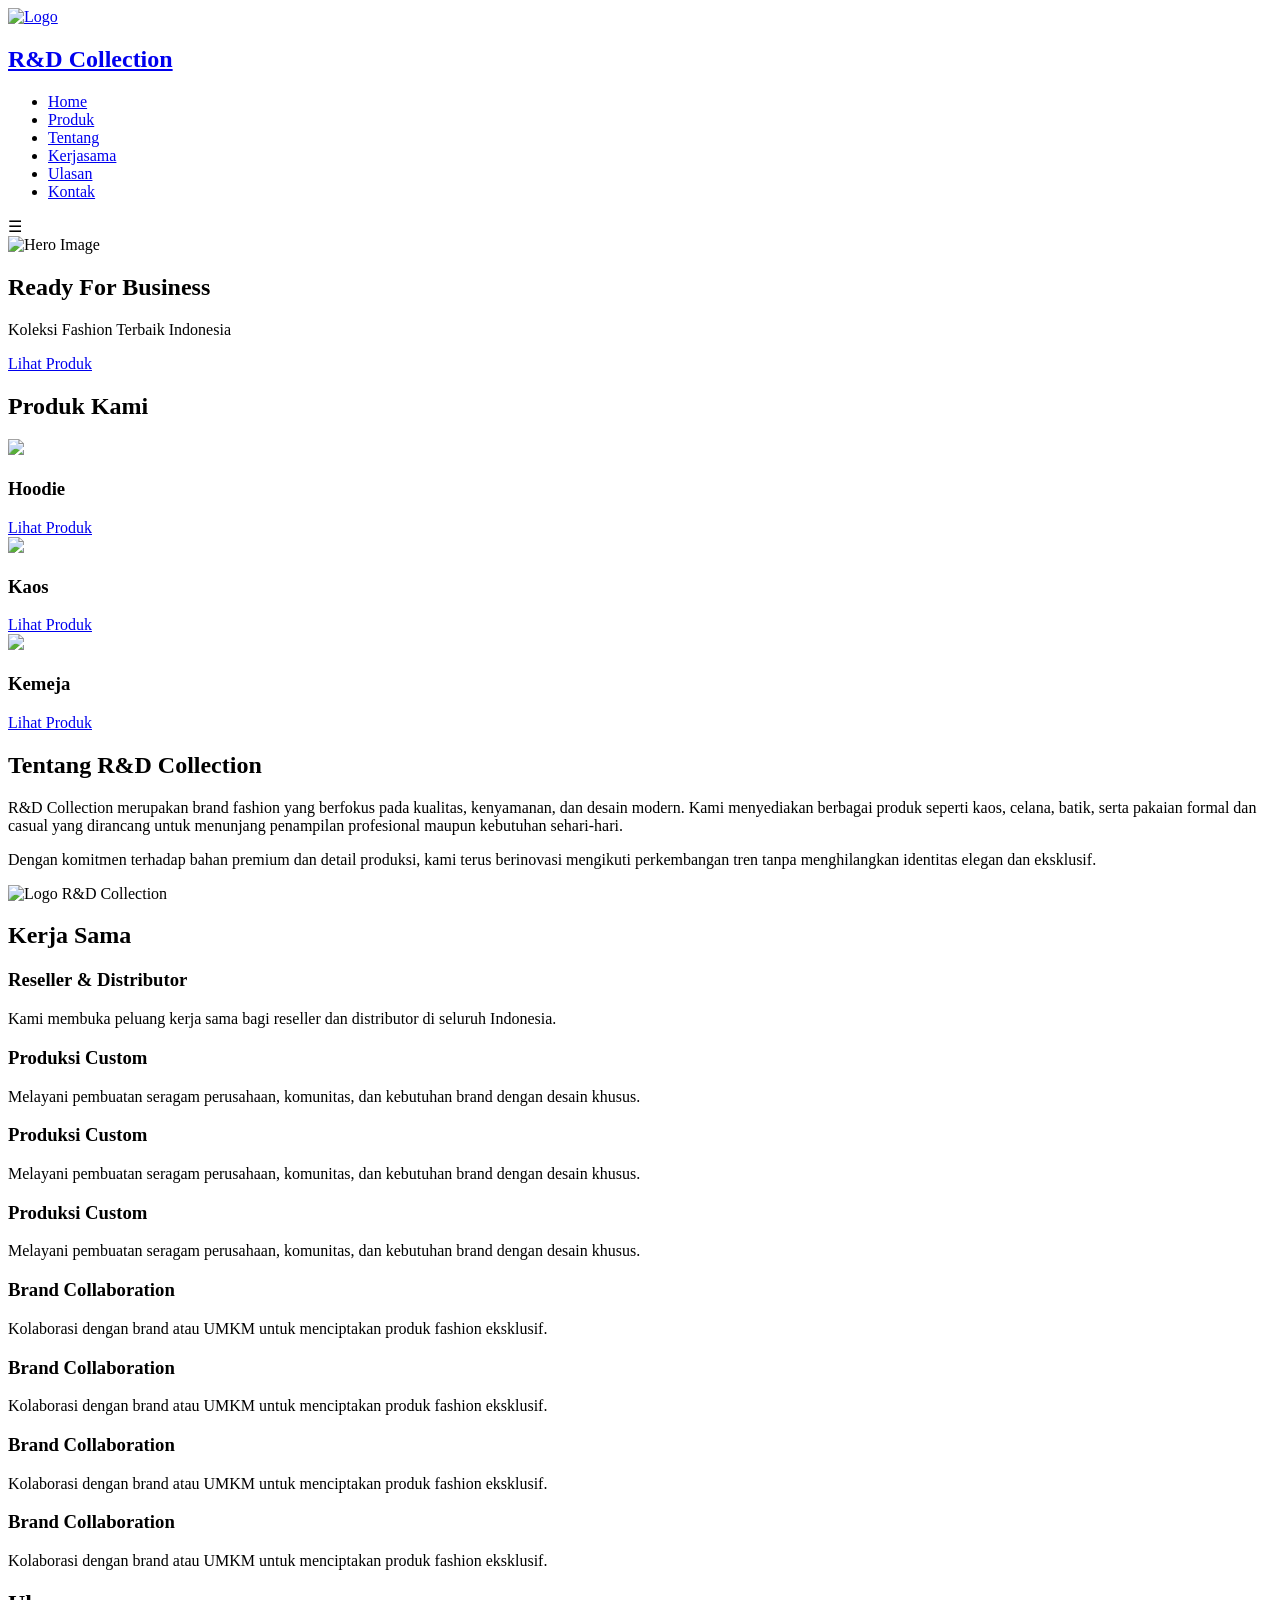
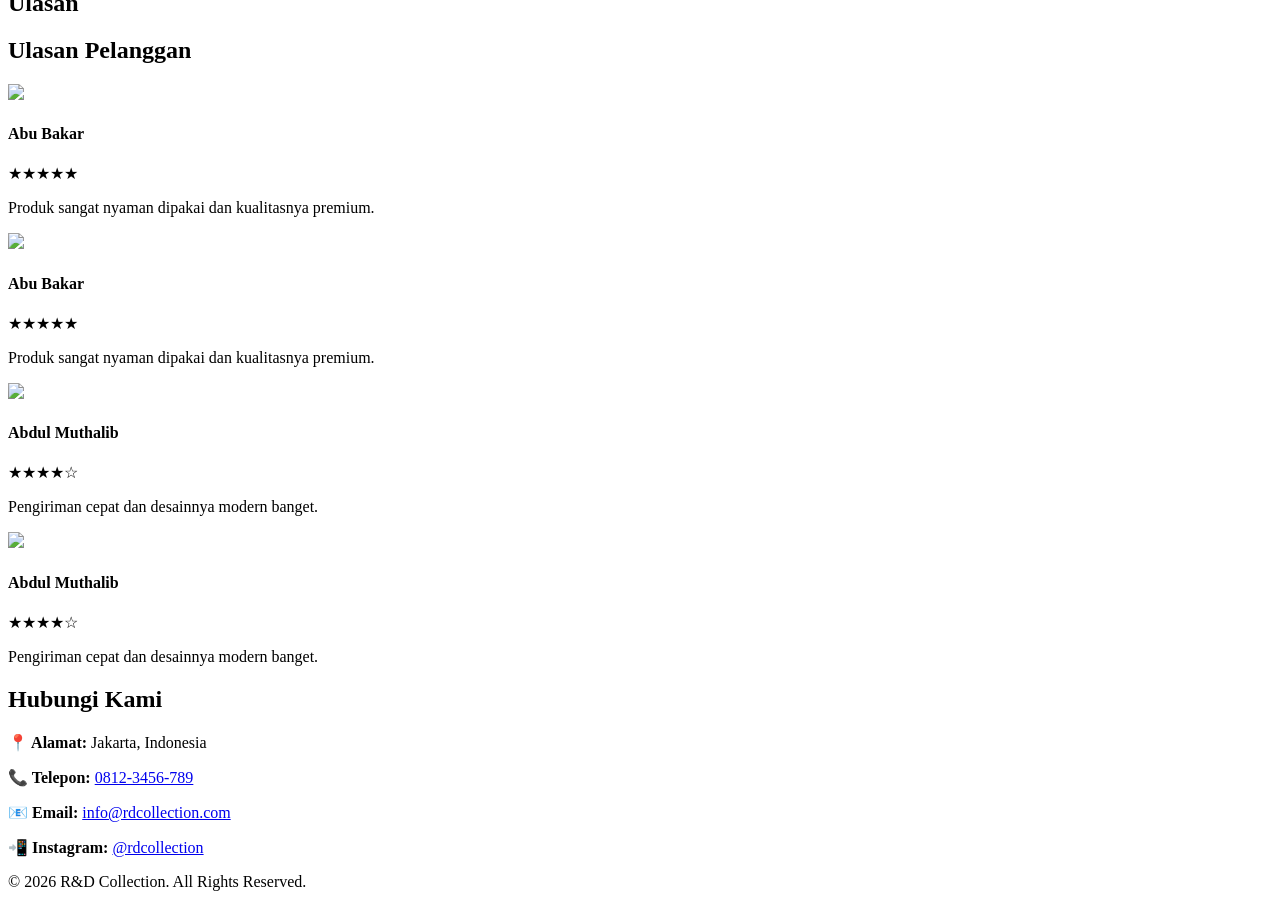
==== index.html @ 4b790ac4 "Add files via upload" ====
<!DOCTYPE html>
<html lang="id">
<head>
    <meta charset="UTF-8">
    <meta name="viewport" content="width=device-width, initial-scale=1.0">
    <title>R&D Collection</title>
    <link rel="stylesheet" href="style.css">
</head>
<body>

<!-- NAVBAR -->
<nav class="navbar">
  <div class="nav-container">

    <!-- LOGO -->
    <a href="index.html" class="logo">
    <img src="img/WhatsApp Image 2026-01-01 at 23.45.57.jpeg" alt="Logo">
    <h1>R&D Collection</h1>
    </a>
    <!-- MENU -->
    <ul class="nav-links">
      <li><a href="#">Home</a></li>
      <li><a href="#produk">Produk</a></li>
      <li><a href="#tentang">Tentang</a></li>
      <li><a href="#kerjasama">Kerjasama</a></li>
      <li><a href="#Ulasan">Ulasan</a></li>
      <li><a href="#kontak">Kontak</a></li>
    </ul>

    <!-- HAMBURGER -->
    <div class="menu-toggle" onclick="toggleMenu()">☰</div>

  </div>
</nav>

<!-- HERO -->
<section class="hero">
    <img src="img/WhatsApp Image 2026-01-01 at 23.45.57.jpeg" alt="Hero Image" class="hero-img">

    <div class="hero-content">
        </h1>
        <h1>Ready For Business</h1>
        <p>Koleksi Fashion Terbaik Indonesia</p>
        <a href="#produk" class="btn">Lihat Produk</a>
</section>

<!-- PRODUK -->
<section class="produk" id="produk">
    <h2>Produk Kami</h2>

    <div class="card-container">

        <div class="card">
            <img src="img/Catalog Work Earn More 1.jpeg">
            <h3>Hoodie</h3>
           <a href="COLLECTIONHOODIE.html" class="btn">Lihat Produk</a>
        </div>

        <div class="card">
            <img src="img/Produk Values Mens 1.jpeg">
            <h3>Kaos</h3>
            <a href="COLLECTIONKAOS.html" class="btn">Lihat Produk</a>
        </div>

        <div class="card">
            <img src="img/f5e37481-4b69-410c-bbd1-bf3473e1811f_1772076425168_resized512-jpeg.webp">
            <h3>Kemeja</h3>
            <a href="COLLECTIONKEMEJA.html" class="btn">Lihat Produk</a>
        </div>

    </div>
</section>
<!-- ===============================
     TENTANG R&D COLLECTION
================================= -->
<section id="tentang" class="tentang-section">
  <div class="tentang-container">

    <!-- TEXT -->
    <div class="tentang-text">
      <h2>Tentang R&D Collection</h2>

      <p>
        R&D Collection merupakan brand fashion yang berfokus pada kualitas,
        kenyamanan, dan desain modern. Kami menyediakan berbagai produk seperti
        kaos, celana, batik, serta pakaian formal dan casual yang dirancang
        untuk menunjang penampilan profesional maupun kebutuhan sehari-hari.
      </p>

      <p>
        Dengan komitmen terhadap bahan premium dan detail produksi,
        kami terus berinovasi mengikuti perkembangan tren tanpa
        menghilangkan identitas elegan dan eksklusif.
      </p>
    </div>

    <!-- LOGO KANAN -->
    <div class="tentang-logo">
      <img src="img/WhatsApp Image 2026-01-01 at 23.45.57.jpeg" alt="Logo R&D Collection">
    </div>

  </div>
</section>

<!-- ================= KERJA SAMA ================= -->
<section id="kerjasama" class="section bg-light">
  <div class="container">
    <h2 class="section-title">Kerja Sama</h2>

    <div class="grid-3">
      <div class="card">
        <h3>Reseller & Distributor</h3>
        <p>Kami membuka peluang kerja sama bagi reseller dan distributor di seluruh Indonesia.</p>
      </div>
      <div class="card">
        <h3>Produksi Custom</h3>
        <p>Melayani pembuatan seragam perusahaan, komunitas, dan kebutuhan brand dengan desain khusus.</p>
      </div>
      <div class="card">
        <h3>Produksi Custom</h3>
        <p>Melayani pembuatan seragam perusahaan, komunitas, dan kebutuhan brand dengan desain khusus.</p>
      </div>
      <div class="card">
        <h3>Produksi Custom</h3>
        <p>Melayani pembuatan seragam perusahaan, komunitas, dan kebutuhan brand dengan desain khusus.</p>
      </div>

      <div class="card">
        <h3>Brand Collaboration</h3>
        <p>Kolaborasi dengan brand atau UMKM untuk menciptakan produk fashion eksklusif.</p>
      </div>

      <div class="card">
        <h3>Brand Collaboration</h3>
        <p>Kolaborasi dengan brand atau UMKM untuk menciptakan produk fashion eksklusif.</p>
      </div>
      <div class="card">
        <h3>Brand Collaboration</h3>
        <p>Kolaborasi dengan brand atau UMKM untuk menciptakan produk fashion eksklusif.</p>
      </div>

      <div class="card">
        <h3>Brand Collaboration</h3>
        <p>Kolaborasi dengan brand atau UMKM untuk menciptakan produk fashion eksklusif.</p>
      </div>
    </div>
  </div>
</section>
<!-- ================= Ulasan ================= -->
<section id="Ulasan" class="section bg-light">
  <div class="container">
    <h2 class="section-title">Ulasan</h2>
    <section class="Ulasan">
     <h2>Ulasan Pelanggan</h2>

  <div class="Ulasan-container">

    <div class="card">
      <div class="card-header">
        <img src="img/WhatsApp Image 2026-01-26 at 17.17.10.jpeg" class="profile">
        <div>
          <h4>Abu Bakar</h4>
          <div class="rating">★★★★★</div>
        </div>
      </div>
      <p>Produk sangat nyaman dipakai dan kualitasnya premium.</p>
    </div>
    <div class="card">
        <div class="card-header">
            <img src="img/WhatsApp Image 2026-01-26 at 17.17.10.jpeg" class="profile">
            <div>
            <h4>Abu Bakar</h4>
            <div class="rating">★★★★★</div>
            </div>
        </div>
        <p>Produk sangat nyaman dipakai dan kualitasnya premium.</p>
        </div>

    <div class="card">
      <div class="card-header">
        <img src="img/WhatsApp Image 2026-01-26 at 17.17.10.jpeg" class="profile">
        <div>
          <h4>Abdul Muthalib</h4>
          <div class="rating">★★★★☆</div>
        </div>
      </div>
      <p>Pengiriman cepat dan desainnya modern banget.</p>
    </div>

     <div class="card">
      <div class="card-header">
        <img src="img/WhatsApp Image 2026-01-26 at 17.17.10.jpeg" class="profile">
        <div>
          <h4>Abdul Muthalib</h4>
          <div class="rating">★★★★☆</div>
        </div>
      </div>
      <p>Pengiriman cepat dan desainnya modern banget.</p>
    </div>

  </div>
</section>


<!-- ================= KONTAK ================= -->
<section id="kontak" class="section kontak-section">
  <div class="container">
    <h2 class="section-title">Hubungi Kami</h2>

    <div class="kontak-info">
      <p><strong>📍 Alamat:</strong> Jakarta, Indonesia</p>
      <p><strong>📞 Telepon:</strong> 
        <a href="tel:08123456789">0812-3456-789</a>
      </p>
      <p><strong>📧 Email:</strong> 
        <a href="mailto:info@rdcollection.com">info@rdcollection.com</a>
      </p>
      <p><strong>📲 Instagram:</strong> 
        <a href="https://instagram.com/rdcollection" target="_blank">@rdcollection</a>
      </p>
    </div>
  </div>
</section>
<!-- ================= FOOTER ================= -->
<footer class="footer">
  <div class="container">
    <p>© 2026 R&D Collection. All Rights Reserved.</p>
  </div>
</footer>
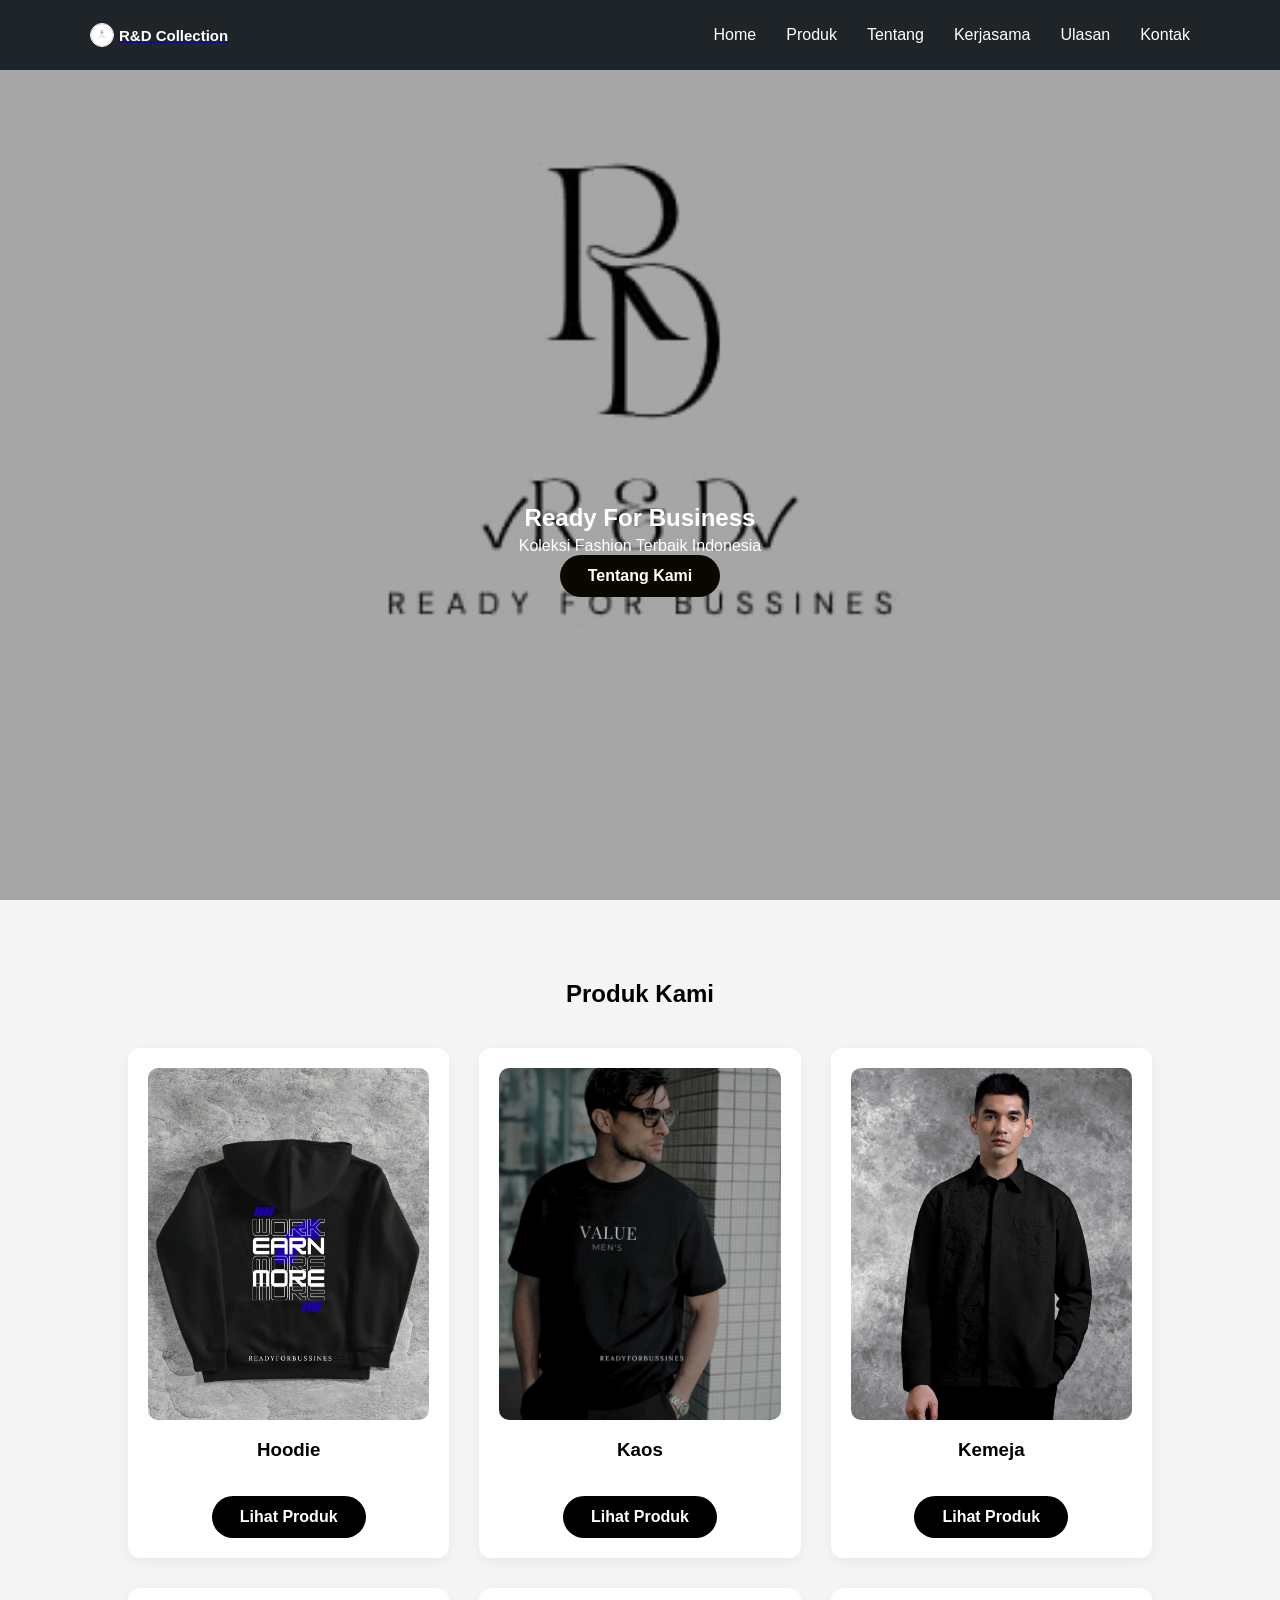
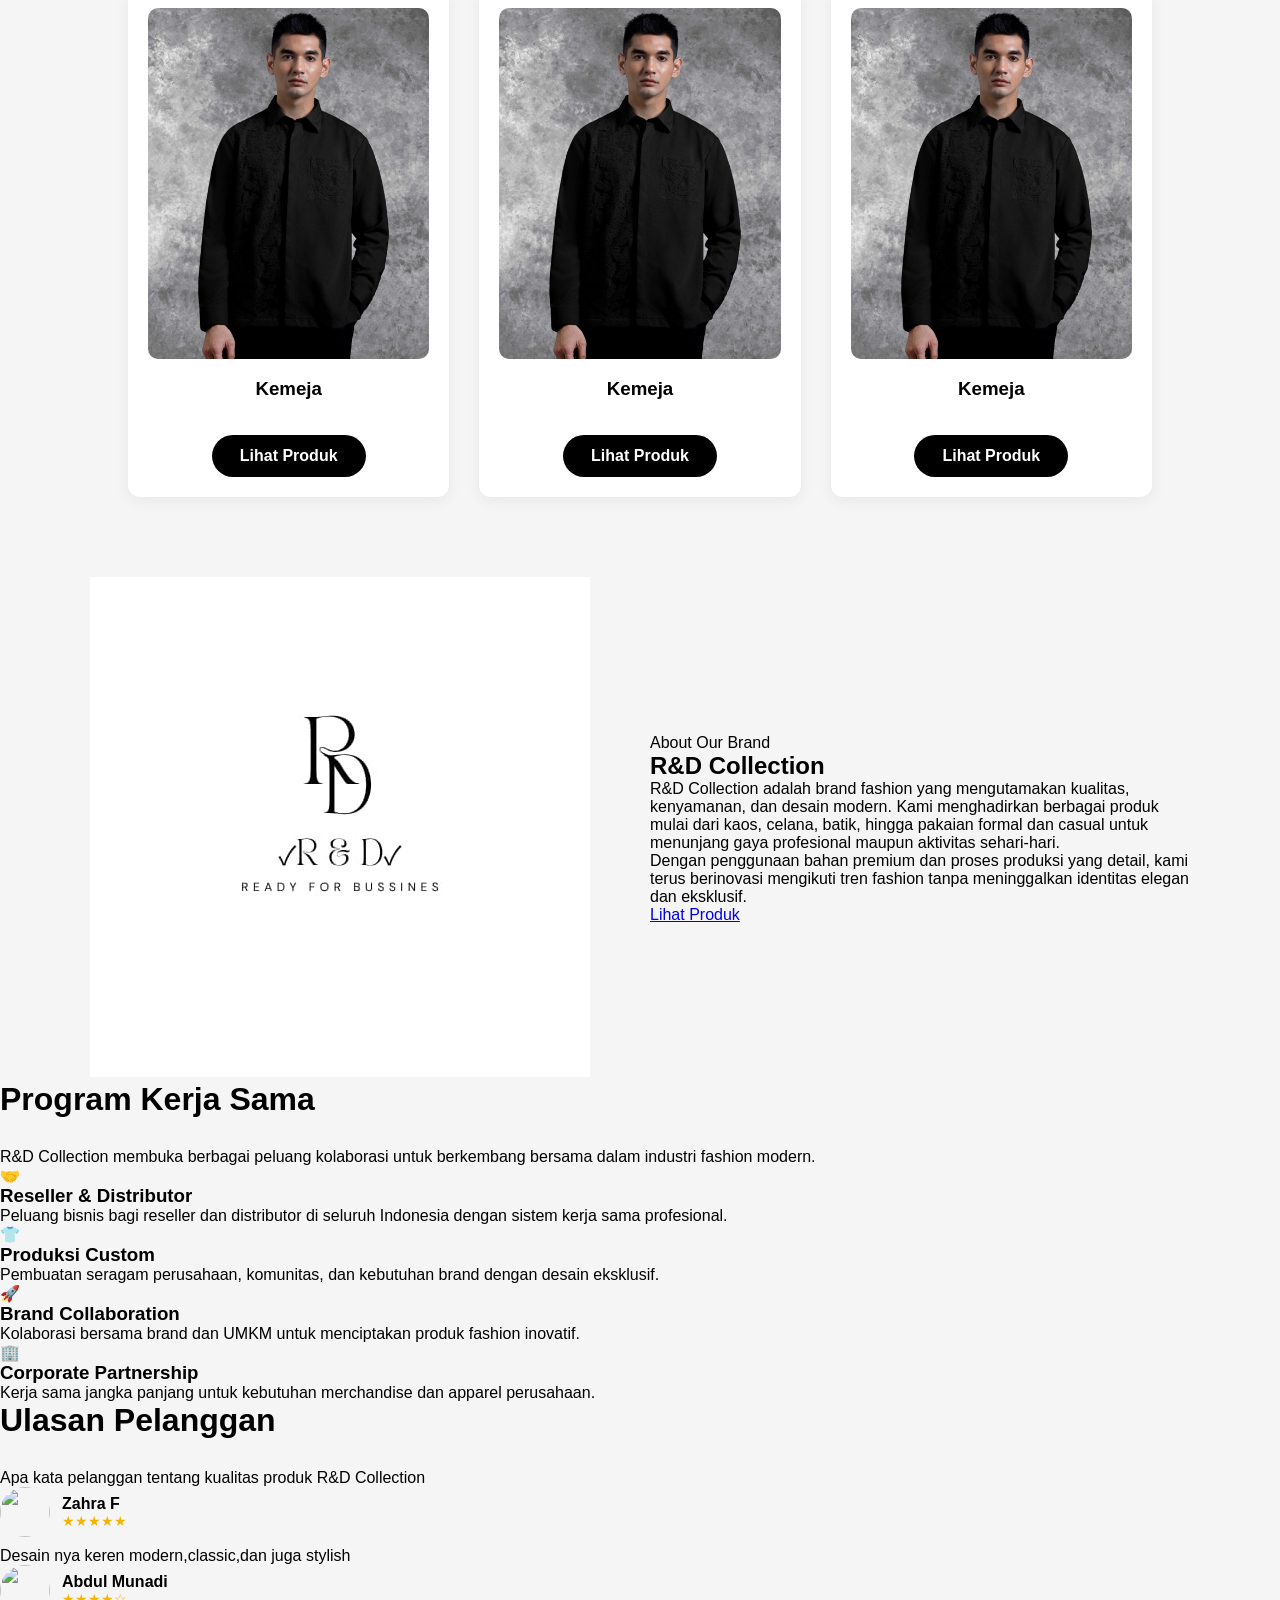
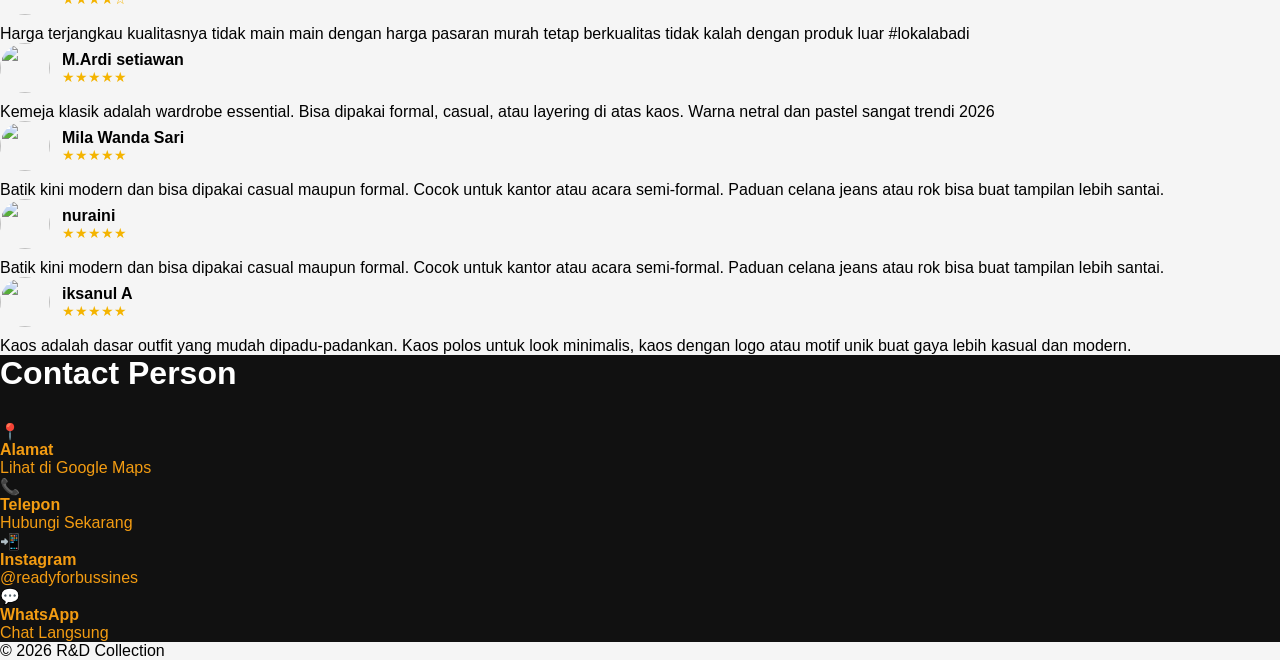
==== commit a73ec2d2: "Refactor index.html structure and content" ====
--- a/index.html
+++ b/index.html
@@ -7,7 +7,12 @@
     <link rel="stylesheet" href="style.css">
 </head>
 <body>
-
+<script>
+function toggleMenu() {
+  const menu = document.getElementById("navMenu");
+  menu.classList.toggle("active");
+}
+</script>
 <!-- NAVBAR -->
 <nav class="navbar">
   <div class="nav-container">
@@ -18,17 +23,19 @@
     <h1>R&D Collection</h1>
     </a>
     <!-- MENU -->
-    <ul class="nav-links">
+    <ul class="nav-links"id="navMenu">
       <li><a href="#">Home</a></li>
       <li><a href="#produk">Produk</a></li>
       <li><a href="#tentang">Tentang</a></li>
       <li><a href="#kerjasama">Kerjasama</a></li>
-      <li><a href="#Ulasan">Ulasan</a></li>
+      <li><a href="#ulasan">Ulasan</a></li>
       <li><a href="#kontak">Kontak</a></li>
     </ul>
 
     <!-- HAMBURGER -->
-    <div class="menu-toggle" onclick="toggleMenu()">☰</div>
+    <div class="menu-toggle" onclick="toggleMenu( )">☰
+      
+    </div>
 
   </div>
 </nav>
@@ -41,7 +48,7 @@
         </h1>
         <h1>Ready For Business</h1>
         <p>Koleksi Fashion Terbaik Indonesia</p>
-        <a href="#produk" class="btn">Lihat Produk</a>
+        <a href="#tentang" class="btn">Tentang Kami</a>
 </section>
 
 <!-- PRODUK -->
@@ -67,7 +74,22 @@
             <h3>Kemeja</h3>
             <a href="COLLECTIONKEMEJA.html" class="btn">Lihat Produk</a>
         </div>
-
+        <div class="card">
+            <img src="img/f5e37481-4b69-410c-bbd1-bf3473e1811f_1772076425168_resized512-jpeg.webp">
+            <h3>Kemeja</h3>
+            <a href="COLLECTIONKEMEJA.html" class="btn">Lihat Produk</a>
+        </div>
+         <div class="card">
+            <img src="img/f5e37481-4b69-410c-bbd1-bf3473e1811f_1772076425168_resized512-jpeg.webp">
+            <h3>Kemeja</h3>
+            <a href="COLLECTIONKEMEJA.html" class="btn">Lihat Produk</a>
+        </div>
+        
+         <div class="card">
+            <img src="img/f5e37481-4b69-410c-bbd1-bf3473e1811f_1772076425168_resized512-jpeg.webp">
+            <h3>Kemeja</h3>
+            <a href="COLLECTIONKEMEJA.html" class="btn">Lihat Produk</a>
+        </div>
     </div>
 </section>
 <!-- ===============================
@@ -76,154 +98,209 @@
 <section id="tentang" class="tentang-section">
   <div class="tentang-container">
 
-    <!-- TEXT -->
-    <div class="tentang-text">
-      <h2>Tentang R&D Collection</h2>
+    <!-- LOGO / IMAGE -->
+    <div class="tentang-image">
+      <img src="img/WhatsApp Image 2026-01-01 at 23.45.57.jpeg" alt="Logo R&D Collection">
+    </div>
+
+    <!-- TEXT CONTENT -->
+    <div class="tentang-content">
+      <span class="tag">About Our Brand</span>
+      <h2>R&D Collection</h2>
 
       <p>
-        R&D Collection merupakan brand fashion yang berfokus pada kualitas,
-        kenyamanan, dan desain modern. Kami menyediakan berbagai produk seperti
-        kaos, celana, batik, serta pakaian formal dan casual yang dirancang
-        untuk menunjang penampilan profesional maupun kebutuhan sehari-hari.
+        R&D Collection adalah brand fashion yang mengutamakan kualitas,
+        kenyamanan, dan desain modern. Kami menghadirkan berbagai produk
+        mulai dari kaos, celana, batik, hingga pakaian formal dan casual
+        untuk menunjang gaya profesional maupun aktivitas sehari-hari.
       </p>
 
       <p>
-        Dengan komitmen terhadap bahan premium dan detail produksi,
-        kami terus berinovasi mengikuti perkembangan tren tanpa
-        menghilangkan identitas elegan dan eksklusif.
+        Dengan penggunaan bahan premium dan proses produksi yang detail,
+        kami terus berinovasi mengikuti tren fashion tanpa meninggalkan
+        identitas elegan dan eksklusif.
       </p>
-    </div>
-
-    <!-- LOGO KANAN -->
-    <div class="tentang-logo">
-      <img src="img/WhatsApp Image 2026-01-01 at 23.45.57.jpeg" alt="Logo R&D Collection">
+
+      <a href="#produk" class="btn-tentang">Lihat Produk</a>
     </div>
 
   </div>
 </section>
 
 <!-- ================= KERJA SAMA ================= -->
-<section id="kerjasama" class="section bg-light">
+<section id="kerjasama" class="kerjasama-section">
   <div class="container">
-    <h2 class="section-title">Kerja Sama</h2>
-
-    <div class="grid-3">
-      <div class="card">
+
+    <h2 class="section-title">Program Kerja Sama</h2>
+    <p class="section-subtitle">
+      R&D Collection membuka berbagai peluang kolaborasi untuk berkembang bersama
+      dalam industri fashion modern.
+    </p>
+
+    <div class="kerjasama-grid">
+
+      <div class="kerjasama-card">
+        <div class="icon">🤝</div>
         <h3>Reseller & Distributor</h3>
-        <p>Kami membuka peluang kerja sama bagi reseller dan distributor di seluruh Indonesia.</p>
-      </div>
-      <div class="card">
+        <p>Peluang bisnis bagi reseller dan distributor di seluruh Indonesia dengan sistem kerja sama profesional.</p>
+      </div>
+
+      <div class="kerjasama-card">
+        <div class="icon">👕</div>
         <h3>Produksi Custom</h3>
-        <p>Melayani pembuatan seragam perusahaan, komunitas, dan kebutuhan brand dengan desain khusus.</p>
-      </div>
-      <div class="card">
-        <h3>Produksi Custom</h3>
-        <p>Melayani pembuatan seragam perusahaan, komunitas, dan kebutuhan brand dengan desain khusus.</p>
-      </div>
-      <div class="card">
-        <h3>Produksi Custom</h3>
-        <p>Melayani pembuatan seragam perusahaan, komunitas, dan kebutuhan brand dengan desain khusus.</p>
-      </div>
-
-      <div class="card">
+        <p>Pembuatan seragam perusahaan, komunitas, dan kebutuhan brand dengan desain eksklusif.</p>
+      </div>
+
+      <div class="kerjasama-card">
+        <div class="icon">🚀</div>
         <h3>Brand Collaboration</h3>
-        <p>Kolaborasi dengan brand atau UMKM untuk menciptakan produk fashion eksklusif.</p>
-      </div>
-
-      <div class="card">
-        <h3>Brand Collaboration</h3>
-        <p>Kolaborasi dengan brand atau UMKM untuk menciptakan produk fashion eksklusif.</p>
-      </div>
-      <div class="card">
-        <h3>Brand Collaboration</h3>
-        <p>Kolaborasi dengan brand atau UMKM untuk menciptakan produk fashion eksklusif.</p>
-      </div>
-
-      <div class="card">
-        <h3>Brand Collaboration</h3>
-        <p>Kolaborasi dengan brand atau UMKM untuk menciptakan produk fashion eksklusif.</p>
-      </div>
-    </div>
+        <p>Kolaborasi bersama brand dan UMKM untuk menciptakan produk fashion inovatif.</p>
+      </div>
+
+      <div class="kerjasama-card">
+        <div class="icon">🏢</div>
+        <h3>Corporate Partnership</h3>
+        <p>Kerja sama jangka panjang untuk kebutuhan merchandise dan apparel perusahaan.</p>
+      </div>
+
+    </div>
+
   </div>
 </section>
+</section>
 <!-- ================= Ulasan ================= -->
-<section id="Ulasan" class="section bg-light">
+<section id="ulasan" class="ulasan-section">
   <div class="container">
-    <h2 class="section-title">Ulasan</h2>
-    <section class="Ulasan">
-     <h2>Ulasan Pelanggan</h2>
-
-  <div class="Ulasan-container">
-
-    <div class="card">
-      <div class="card-header">
-        <img src="img/WhatsApp Image 2026-01-26 at 17.17.10.jpeg" class="profile">
+
+    <h2 class="section-title">Ulasan Pelanggan</h2>
+    <p class="section-subtitle">
+      Apa kata pelanggan tentang kualitas produk R&D Collection
+    </p>
+
+    <div class="ulasan-container">
+
+      <!-- Card 1 -->
+      <div class="ulasan-card">
+        <div class="card-header">
+          <img src="img/WhatsApp Image 2026-02-28 at 07.53.42.jpeg" class="profile">
+          <div>
+            <h4>Zahra F</h4>
+            <div class="rating">★★★★★</div>
+          </div>
+        </div>
+        <p>Desain nya keren modern,classic,dan juga stylish </p>
+      </div>
+
+      <!-- Card 2 -->
+      <div class="ulasan-card">
+        <div class="card-header">
+          <img src="img/WhatsApp Image 2026-02-28 at 07.53.44.jpeg" class="profile">
+          <div>
+            <h4>Abdul Munadi</h4>
+            <div class="rating">★★★★☆</div>
+          </div>
+        </div>
+        <p>Harga terjangkau kualitasnya tidak main main dengan harga pasaran murah tetap berkualitas tidak kalah dengan produk luar #lokalabadi</p>
+      </div>
+
+      <!-- Card 3 -->
+      <div class="ulasan-card">
+        <div class="card-header">
+          <img src="img/WhatsApp Image 2026-02-28 at 07.53.43.jpeg  " class="profile">
+          <div>
+            <h4>M.Ardi setiawan</h4>
+            <div class="rating">★★★★★</div>
+          </div>
+        </div>
+        <p>Kemeja klasik adalah wardrobe essential. Bisa dipakai formal, casual, atau layering di atas kaos. Warna netral dan pastel sangat trendi 2026</p>
+      </div>
+      <!-- Card 3 -->
+      <div class="ulasan-card">
+        <div class="card-header">
+          <img src="img/WhatsApp Image 2026-02-28 at 07.53.44 (1).jpeg" class="profile">
+          <div>
+            <h4>Mila Wanda Sari</h4>
+            <div class="rating">★★★★★</div>
+          </div>
+        </div>
+        <p>Batik kini modern dan bisa dipakai casual maupun formal. Cocok untuk kantor atau acara semi-formal. Paduan celana jeans atau rok bisa buat tampilan lebih santai.</p>
+      </div>
+      <!-- Card 3 -->
+      <div class="ulasan-card">
+        <div class="card-header">
+          <img src="img/WhatsApp Image 2026-02-28 at 08.24.32.jpeg" class="profile">
+          <div>
+            <h4>nuraini</h4>
+            <div class="rating">★★★★★</div>
+          </div>
+        </div>
+        <p>Batik kini modern dan bisa dipakai casual maupun formal. Cocok untuk kantor atau acara semi-formal. Paduan celana jeans atau rok bisa buat tampilan lebih santai.</p>
+      </div>
+      <!-- Card 3 -->
+      <div class="ulasan-card">
+        <div class="card-header">
+          <img src="img/WhatsApp Image 2026-02-28 at 07.53.43 (1).jpeg" class="profile">
+          <div>
+            <h4>iksanul A</h4>
+            <div class="rating">★★★★★</div>
+          </div>
+        </div>
+        <p>Kaos adalah dasar outfit yang mudah dipadu-padankan. Kaos polos untuk look minimalis, kaos dengan logo atau motif unik buat gaya lebih kasual dan modern.</p>
+      </div>
+    </div>
+    <div class="ulasan-container"></div>
+    
+    
+    
+<section id="kontak" class="kontak-section">
+  <div class="container">
+
+    <!-- Judul di tengah -->
+    <h2 class="section-title">Contact Person</h2>
+
+    <!-- Grid kontak -->
+    <div class="kontak-grid">
+      <a href="https://maps.google.com/?q=Jakarta" class="info-item" target="_blank">
+        <span>📍</span>
         <div>
-          <h4>Abu Bakar</h4>
-          <div class="rating">★★★★★</div>
-        </div>
-      </div>
-      <p>Produk sangat nyaman dipakai dan kualitasnya premium.</p>
-    </div>
-    <div class="card">
-        <div class="card-header">
-            <img src="img/WhatsApp Image 2026-01-26 at 17.17.10.jpeg" class="profile">
-            <div>
-            <h4>Abu Bakar</h4>
-            <div class="rating">★★★★★</div>
-            </div>
-        </div>
-        <p>Produk sangat nyaman dipakai dan kualitasnya premium.</p>
-        </div>
-
-    <div class="card">
-      <div class="card-header">
-        <img src="img/WhatsApp Image 2026-01-26 at 17.17.10.jpeg" class="profile">
+          <h4>Alamat</h4>
+          <p>Lihat di Google Maps</p>
+        </div>
+      </a>
+
+      <a href="tel:081317376167" class="info-item">
+        <span>📞</span>
         <div>
-          <h4>Abdul Muthalib</h4>
-          <div class="rating">★★★★☆</div>
-        </div>
-      </div>
-      <p>Pengiriman cepat dan desainnya modern banget.</p>
-    </div>
-
-     <div class="card">
-      <div class="card-header">
-        <img src="img/WhatsApp Image 2026-01-26 at 17.17.10.jpeg" class="profile">
+          <h4>Telepon</h4>
+          <p>Hubungi Sekarang</p>
+        </div>
+      </a>
+
+      <a href="https://www.instagram.com/readyforbussines" class="info-item" target="_blank">
+        <span>📲</span>
         <div>
-          <h4>Abdul Muthalib</h4>
-          <div class="rating">★★★★☆</div>
-        </div>
-      </div>
-      <p>Pengiriman cepat dan desainnya modern banget.</p>
+          <h4>Instagram</h4>
+          <p>@readyforbussines</p>
+        </div>
+      </a>
+
+      <a href="https://wa.me/6281317376167" class="info-item" target="_blank">
+        <span>💬</span>
+        <div>
+          <h4>WhatsApp</h4>
+          <p>Chat Langsung</p>
+        </div>
+      </a>
     </div>
 
   </div>
 </section>
 
-
-<!-- ================= KONTAK ================= -->
-<section id="kontak" class="section kontak-section">
-  <div class="container">
-    <h2 class="section-title">Hubungi Kami</h2>
-
-    <div class="kontak-info">
-      <p><strong>📍 Alamat:</strong> Jakarta, Indonesia</p>
-      <p><strong>📞 Telepon:</strong> 
-        <a href="tel:08123456789">0812-3456-789</a>
-      </p>
-      <p><strong>📧 Email:</strong> 
-        <a href="mailto:info@rdcollection.com">info@rdcollection.com</a>
-      </p>
-      <p><strong>📲 Instagram:</strong> 
-        <a href="https://instagram.com/rdcollection" target="_blank">@rdcollection</a>
-      </p>
-    </div>
-  </div>
-</section>
-<!-- ================= FOOTER ================= -->
-<footer class="footer">
-  <div class="container">
-    <p>© 2026 R&D Collection. All Rights Reserved.</p>
-  </div>
-</footer>+    <!-- ================= FOOTER SIMPLE ================= -->
+</section>
+
+</section>
+
+<footer class="footer-simple">
+  <p>© 2026 R&D Collection</p>
+</footer>
--- a/style.css
+++ b/style.css
@@ -0,0 +1,430 @@
+*{
+    margin:0;
+    padding:0;
+    box-sizing:border-box;
+    font-family:'Segoe UI', sans-serif;
+}
+
+body{
+    background:#f5f5f5;
+}
+
+/* NAVBAR */
+.navbar{
+    position: fixed;
+    top: 0;
+    width: 100%;
+    height: 70px;
+    background: #1f2428;
+    z-index: 1000;
+}
+
+/* CONTAINER */
+.nav-container{
+    max-width: 1200px;
+    margin: auto;
+    height: 100%;
+    display: flex;
+    justify-content: space-between;
+    align-items: center;
+    padding: 0 50px;
+    color: white;
+}
+
+/* LOGO */
+.logo{
+    display: flex;
+    align-items: center;
+    gap: 5px;
+}
+
+.logo img{
+    width: 24px !important;
+    height: 24px !important;
+    border-radius: 50% !important;
+    object-fit: cover !important;
+    border: 1px solid white !important;
+}
+
+.logo h1{
+    font-size: 15px;
+    margin: 0;
+    color: white;
+}
+
+/* NAV LINKS */
+.nav-links{
+    display: flex;
+    list-style: none;
+    gap: 30px;
+}
+
+.nav-links a{
+    color: white;
+    text-decoration: none;
+    transition: 0.3s;
+}
+
+.nav-links a:hover{
+    color: #f4b400;
+}
+
+/* MENU TOGGLE */
+.menu-toggle{
+    display: none;
+    font-size: 26px;
+    cursor: pointer;
+    color: white;
+}
+
+/* ================= HERO ================= */
+
+.hero{
+    position: relative;
+    height: 100vh;
+    width: 100%;
+    overflow: hidden;
+    display: flex;
+    justify-content: center;
+    align-items: center;
+    text-align: center;
+}
+
+/* Background Image */
+.hero-img{
+    position: absolute;
+    top: 0;
+    left: 0;
+    width: 100%;
+    height: 100%;
+    object-fit: cover;
+    z-index: 1;
+}
+
+/* Overlay gelap tipis (biar tulisan jelas) */
+.hero::after{
+    content: "";
+    position: absolute;
+    top: 0;
+    left: 0;
+    width: 100%;
+    height: 100%;
+    background: rgba(0,0,0,0.35);
+    z-index: 2;
+}
+
+/* Konten tulisan */
+.hero-content{
+    position: relative;
+    z-index: 3;
+    color: white;
+    transform: translateY(100px); /* atur turun tulisan */
+}
+
+/* Judul */
+.hero-content h1{
+    margin-bottom: 3px;
+}
+
+/* Subjudul */
+.hero-content h1{
+    margin-bottom: 5px;
+}
+/* Tombol */
+.hero-content .btn{
+    display: inline-block;
+    padding: 12px 28px;
+    background: rgb(10, 7, 0);
+    color: white;
+    text-decoration: none;
+
+    margin-top: 0;   /* TAMBAHKAN INI */
+    
+    border-radius: 30px;
+    font-weight: 600;
+    transition: 0.3s;
+}
+
+.hero-content .btn:hover{
+    background: #120a01;
+}
+
+/* ================= RESPONSIVE ================= */
+
+@media (max-width:768px){
+
+    .hero{
+        height: 100dvh;
+    }
+
+    .hero-content{
+        transform: translateY(80px);
+        padding: 0 20px;
+    }
+
+    .hero-content h1{
+        font-size: 28px;
+    }
+
+    .hero-content p{
+        font-size: 15px;
+    }
+}
+
+.btn {
+    background: rgb(15, 10, 0);
+    padding: 12px 25px;
+    border-radius: 8px;
+    text-decoration: none;
+}
+.btn {
+    display: inline-block;
+    margin-top: 35px;
+    padding: 12px 28px;
+    background-color: black;
+    color: white;
+    text-decoration: none;
+    border-radius: 30px;
+    font-weight: 600;
+    transition: 0.3s;
+}
+
+.btn:hover {
+    background-color: #333;
+}
+
+/* PRODUK */
+.produk{
+    padding:80px 10%;
+    text-align:center;
+}
+
+.produk h2{
+    margin-bottom:40px;
+}
+
+.card-container{
+    display:grid;
+    grid-template-columns:repeat(auto-fit, minmax(250px,1fr));
+    gap:30px;
+}
+
+.card{
+    background:white;
+    padding:20px;
+    border-radius:15px;
+    box-shadow:0 5px 20px rgba(0,0,0,0.1);
+    transition:0.3s;
+}
+
+.card:hover{
+    transform:translateY(-10px);
+}
+
+.card img{
+    width: 100%;
+    aspect-ratio: 4 / 5;   /* rasio fashion */
+    object-fit: cover;
+    border-radius: 10px;
+    margin-bottom: 15px;
+}
+
+.section {
+  padding: 100px 20px;
+  text-align: center;
+}
+
+.section-title {
+  font-size: 32px;
+  margin-bottom: 30px;
+  font-weight: 600;
+}
+
+.section-text {
+  max-width: 800px;
+  margin: 0 auto 15px;
+  line-height: 1.8;
+}
+
+.bg-light {
+  background: #f5f5f5;
+}
+
+.grid-3 {
+  display: grid;
+  grid-template-columns: repeat(auto-fit, minmax(250px, 1fr));
+  gap: 25px;
+  margin-top: 40px;
+}
+
+.card {
+  background: #ffffff;
+  padding: 25px;
+  border-radius: 10px;
+  transition: 0.3s;
+}
+
+.card:hover {
+  transform: translateY(-8px);
+}
+
+.kontak-section {
+  background: #111;
+  color: #fff;
+}
+
+.kontak-section a {
+  color: #f39c12;
+  text-decoration: none;
+}
+
+.kontak-section a:hover {
+  text-decoration: underline;
+}
+
+.footer {
+  background: #000;
+  color: #fff;
+  padding: 20px;
+  text-align: center;
+}
+//* ===============================
+   SECTION TENTANG R&D COLLECTION
+================================= */
+
+.tentang-section {
+  padding: 100px 20px;
+  background: #ffffff;
+}
+
+.tentang-container {
+  max-width: 1100px;
+  margin: 0 auto;
+  display: flex;
+  align-items: center;
+  justify-content: space-between;
+  gap: 60px;
+}
+
+/* ================= TEXT ================= */
+
+.tentang-text {
+  flex: 1;
+}
+
+.tentang-text h2 {
+  font-size: 36px;
+  font-weight: 600;
+  margin-bottom: 25px;
+  color: #111;
+}
+
+.tentang-text p {
+  font-size: 18px;
+  line-height: 1.9;
+  margin-bottom: 18px;
+  color: #555;
+}
+
+/* ================= LOGO ================= */
+
+.tentang-logo {
+  flex-shrink: 0;
+}
+
+.tentang-logo img {
+  width: 140px;        /* Logo kecil */
+  height: auto;
+  opacity: 0.95;
+}
+/* ===== Ulasan GRID ===== */
+
+.Ulasan{
+    padding: 80px 20px;
+    background: #f9f9f9;
+}
+
+.Ulasan h2{
+    text-align: center;
+    margin-bottom: 40px;
+}
+
+.Ulasan-container{
+    display: grid;
+    grid-template-columns: repeat(2, 1fr); /* 2 kolom */
+    gap: 25px;
+    max-width: 1000px;
+    margin: auto;
+}
+
+.card{
+    background: white;
+    padding: 20px;
+    border-radius: 12px;
+    box-shadow: 0 4px 15px rgba(0,0,0,0.06);
+    transition: 0.3s;
+}
+
+.card:hover{
+    transform: translateY(-4px);
+}
+
+.card-header{
+    display: flex;
+    align-items: center;
+    gap: 12px;
+    margin-bottom: 10px;
+}
+
+.profile{
+    width: 50px !important;
+    height: 50px !important;
+    border-radius: 50% !important;
+    object-fit: cover !important;
+}
+
+.card h4{
+    margin: 0;
+    font-size: 15px;
+}
+
+.rating{
+    font-size: 14px;
+    color: #f4b400;
+}
+
+.card p{
+    margin: 0;
+    font-size: 14px;
+    color: #555;
+    line-height: 1.6;
+}
+/* ================= RESPONSIVE ================= */
+
+@media (max-width: 992px) {
+  .tentang-container {
+    flex-direction: column;
+    text-align: center;
+  }
+
+  .tentang-logo img {
+    width: 110px;
+    margin-top: 30px;
+  }
+}
+}
+@media (max-width: 768px) {
+  .tentang-container {
+    flex-direction: column;
+    text-align: center;
+  }
+
+  .tentang-logo img {
+    width: 90px;
+    margin-top: 20px;
+  }
+}
+.logo img {
+  width: 120px;
+  height: auto;
+}
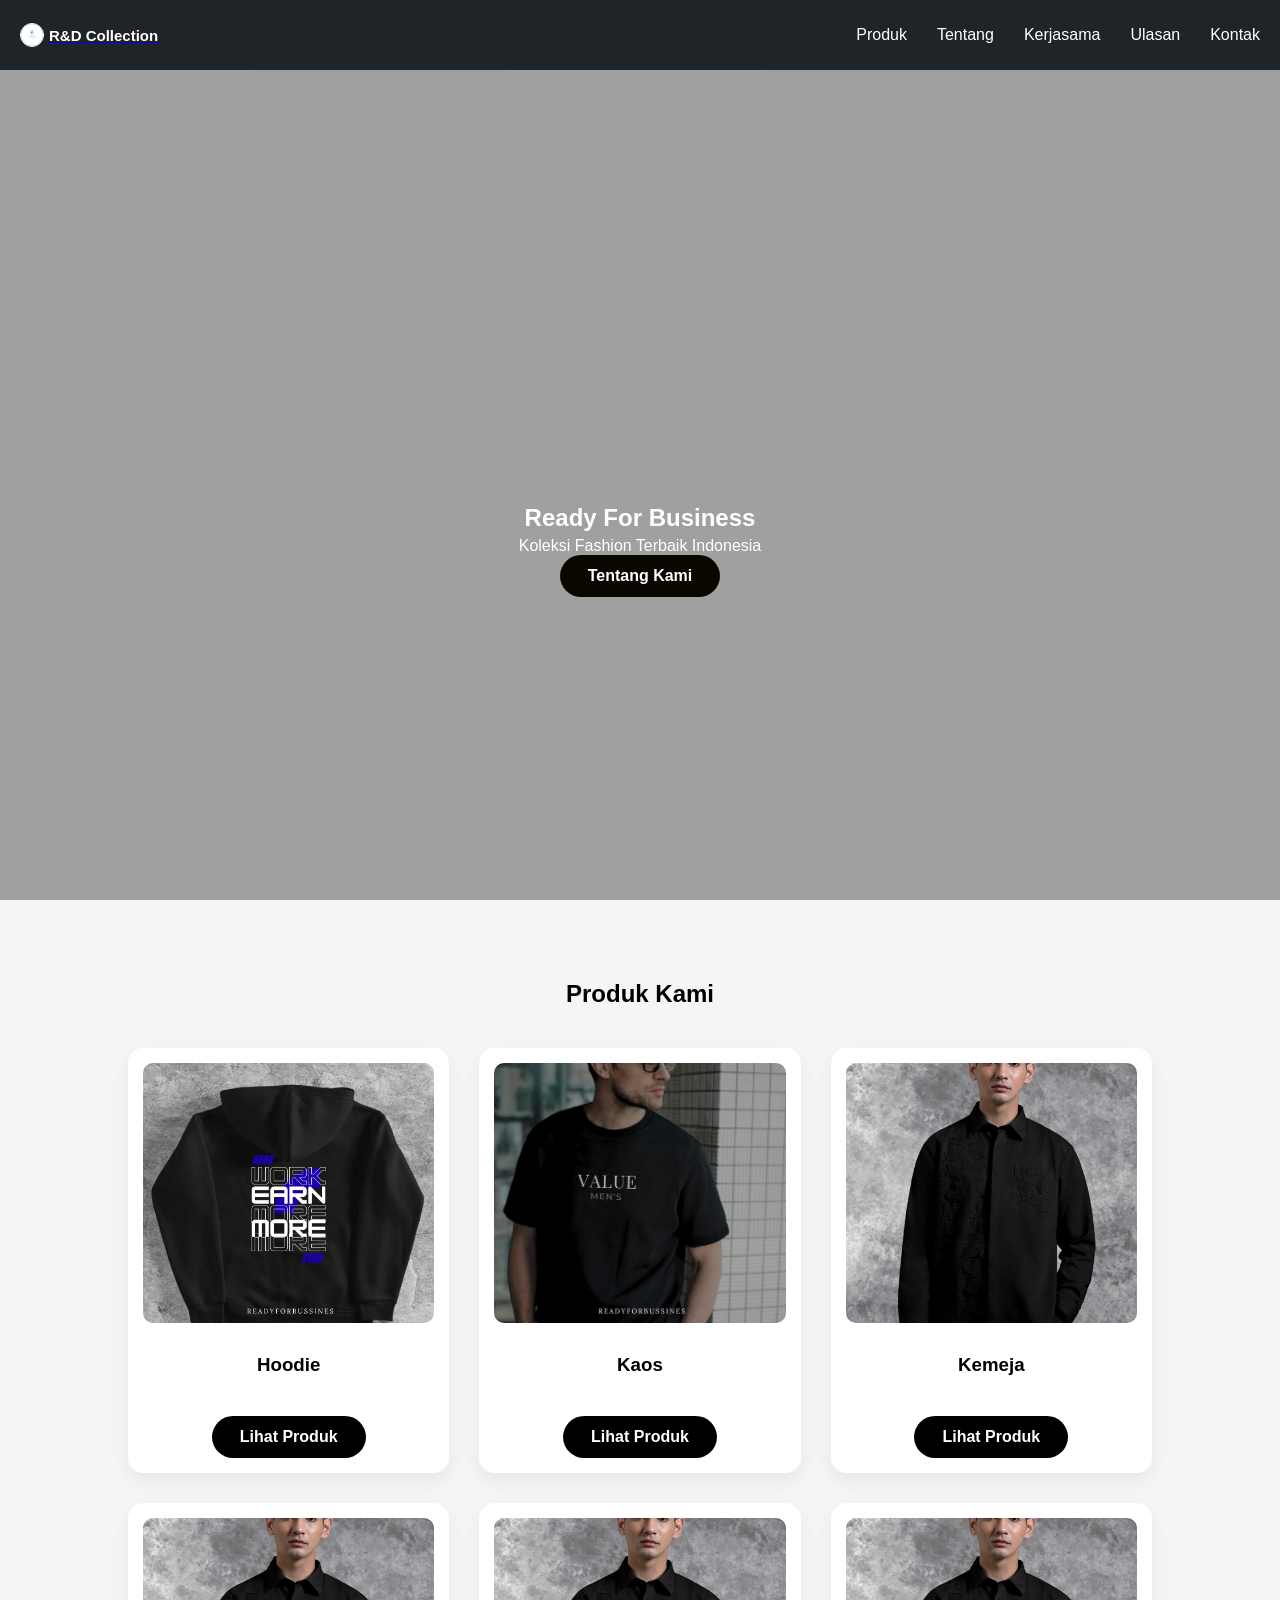
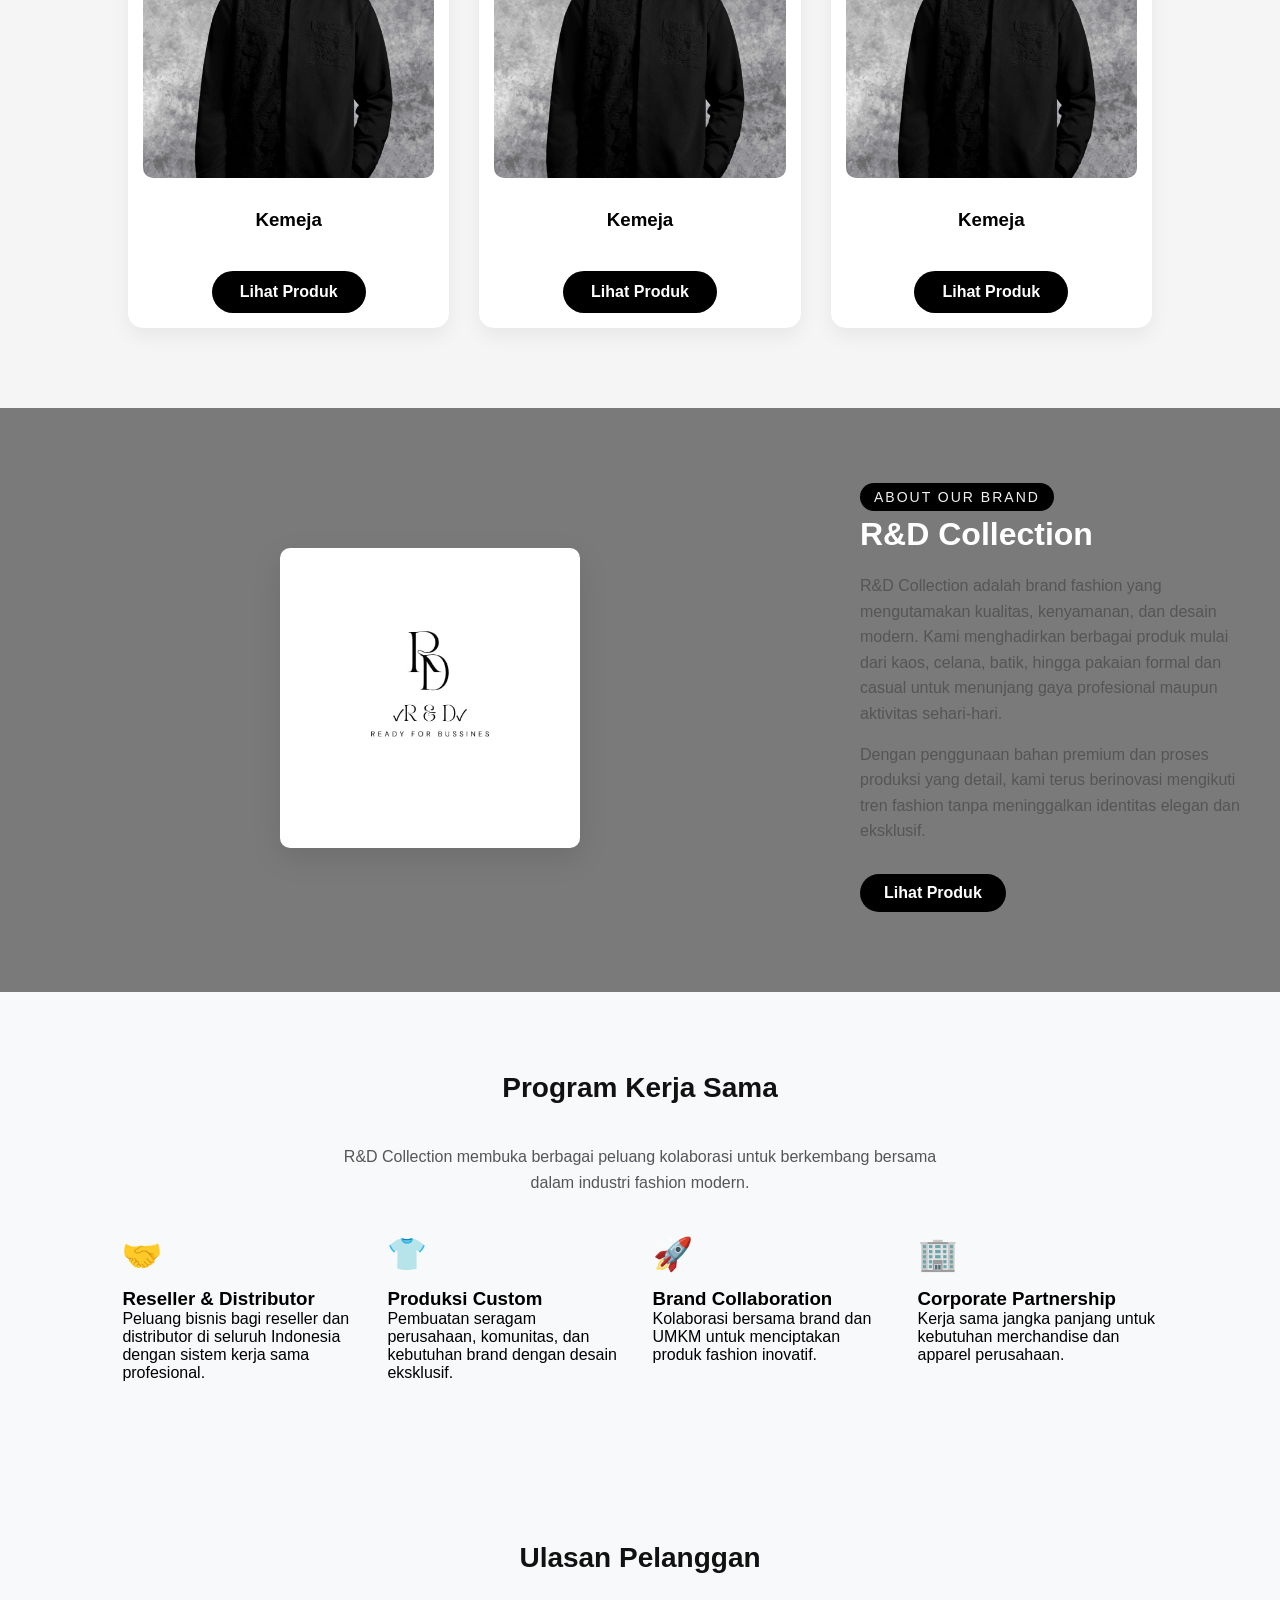
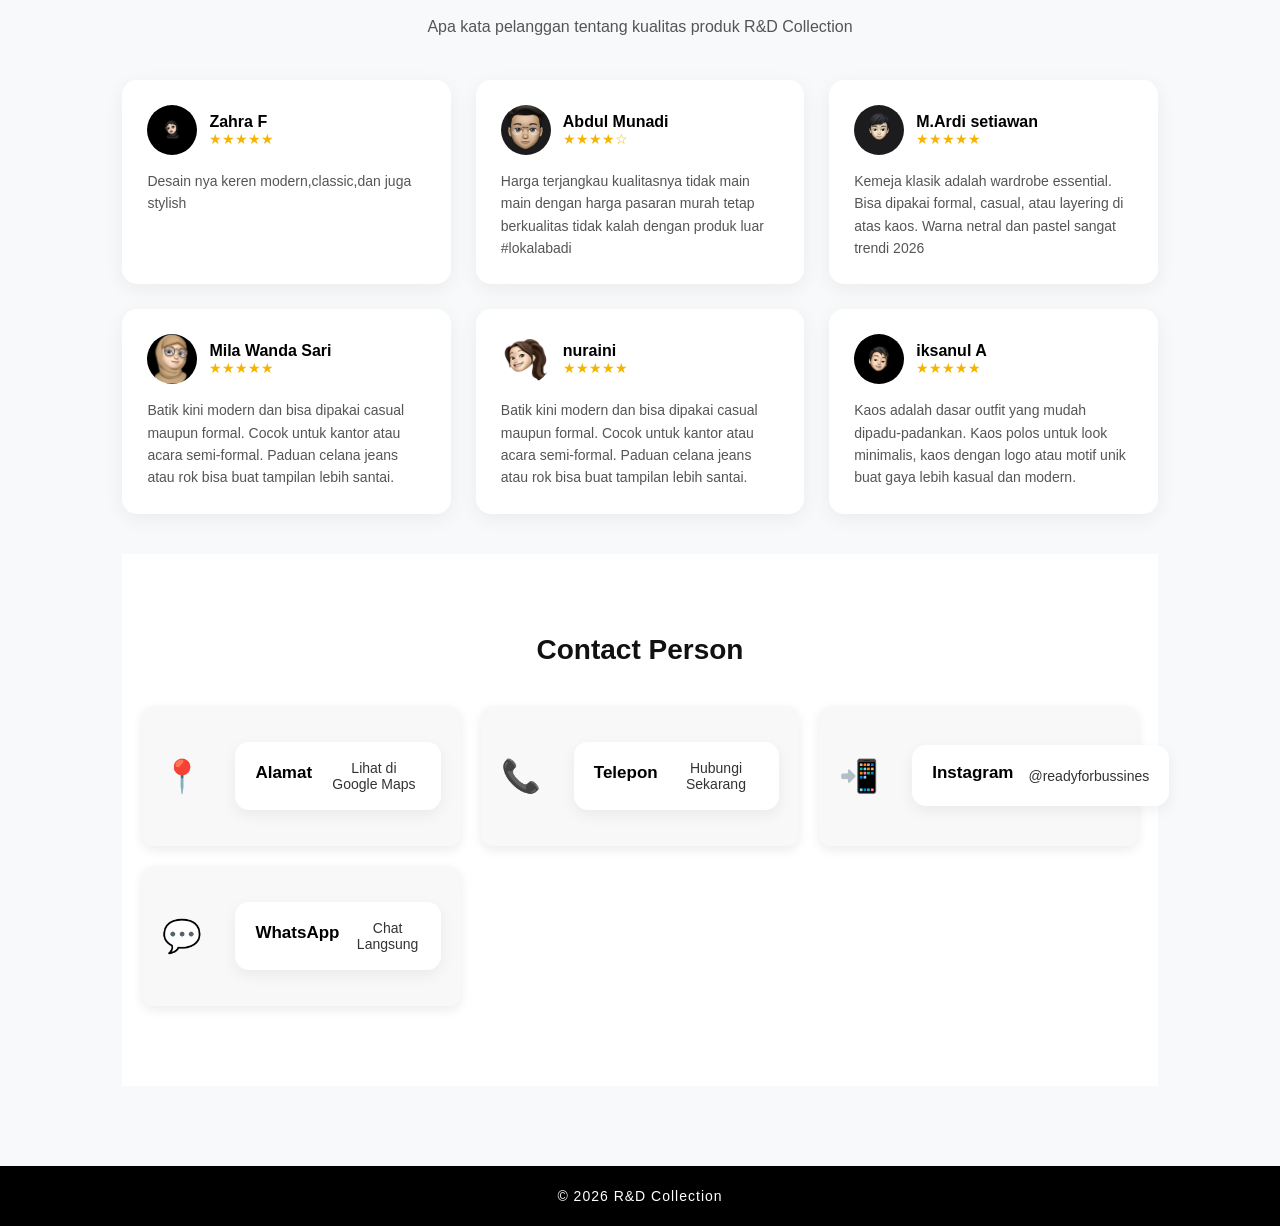
==== commit b54f990c: "Add files via upload" ====
--- a/index.html
+++ b/index.html
@@ -24,7 +24,7 @@
     </a>
     <!-- MENU -->
     <ul class="nav-links"id="navMenu">
-      <li><a href="#">Home</a></li>
+      <li><a href="#"></a></li>
       <li><a href="#produk">Produk</a></li>
       <li><a href="#tentang">Tentang</a></li>
       <li><a href="#kerjasama">Kerjasama</a></li>
@@ -42,7 +42,7 @@
 
 <!-- HERO -->
 <section class="hero">
-    <img src="img/WhatsApp Image 2026-01-01 at 23.45.57.jpeg" alt="Hero Image" class="hero-img">
+    <img src="img/Wallpaper 2.jpeg" alt="Hero Image" class="hero-img">
 
     <div class="hero-content">
         </h1>
@@ -303,4 +303,4 @@
 
 <footer class="footer-simple">
   <p>© 2026 R&D Collection</p>
-</footer>
+</footer>
--- a/style.css
+++ b/style.css
@@ -1,3 +1,27 @@
+/* ===== STOP LAYAR GESER MOBILE ===== */
+*{
+  box-sizing: border-box;
+}
+
+html, body{
+  margin:0;
+  padding:0;
+  overflow-x:hidden;
+  max-width:100%;
+}
+html, body{
+    overflow-x: hidden;
+}
+*{
+margin:0;
+padding:0;
+box-sizing:border-box;
+}
+
+html,body{
+overflow-x:hidden;
+width:100%;
+}
 *{
     margin:0;
     padding:0;
@@ -21,8 +45,6 @@
 
 /* CONTAINER */
 .nav-container{
-    max-width: 1200px;
-    margin: auto;
     height: 100%;
     display: flex;
     justify-content: space-between;
@@ -30,7 +52,15 @@
     padding: 0 50px;
     color: white;
 }
-
+.nav-container{
+    width: 100%;
+    height: 100%;
+    display: flex;
+    justify-content: space-between;
+    align-items: center;
+    padding: 0 20px; /* jarak dikit dari kiri */
+    color: white;
+}
 /* LOGO */
 .logo{
     display: flex;
@@ -67,6 +97,10 @@
 
 .nav-links a:hover{
     color: #f4b400;
+}
+.nav-links{
+overflow-x:auto;
+white-space:nowrap;
 }
 
 /* MENU TOGGLE */
@@ -153,22 +187,72 @@
 
 @media (max-width:768px){
 
-    .hero{
-        height: 100dvh;
-    }
-
-    .hero-content{
-        transform: translateY(80px);
-        padding: 0 20px;
-    }
-
-    .hero-content h1{
-        font-size: 28px;
-    }
-
-    .hero-content p{
-        font-size: 15px;
-    }
+.nav-links{
+display:flex;
+flex-direction:row;
+gap:15px;
+list-style:none;
+}
+
+.menu-toggle{
+display:none;
+}
+@media (max-width:768px){
+
+.nav-links{
+display:flex;
+flex-direction:row;
+gap:15px;
+list-style:none;
+}
+
+.menu-toggle{
+display:none;
+}
+
+}
+/* DESKTOP */
+
+.nav-links{
+display:none;
+}
+
+.menu-toggle{
+display:flex;
+cursor:pointer;
+}
+}
+/* NAV LINKS */
+.nav-links{
+display:flex;
+gap:30px;
+list-style:none;
+}
+
+/* MOBILE */
+@media (max-width:768px){
+
+.nav-links{
+display:none;
+flex-direction:column;
+position:absolute;
+top:70px;
+left:0;
+width:100%;
+background:#1f2428;
+padding:20px;
+}
+
+.nav-links.active{
+display:flex;
+}
+
+.menu-toggle{
+display:block;
+font-size:28px;
+cursor:pointer;
+}
+
 }
 
 .btn {
@@ -250,11 +334,10 @@
   background: #f5f5f5;
 }
 
-.grid-3 {
-  display: grid;
-  grid-template-columns: repeat(auto-fit, minmax(250px, 1fr));
-  gap: 25px;
-  margin-top: 40px;
+.product-grid{
+    display: grid;
+    grid-template-columns: repeat(2, 1fr);
+    gap: 15px;
 }
 
 .card {
@@ -288,24 +371,102 @@
   padding: 20px;
   text-align: center;
 }
-//* ===============================
-   SECTION TENTANG R&D COLLECTION
+
+/* ===============================
+   TENTANG SECTION
 ================================= */
 
-.tentang-section {
-  padding: 100px 20px;
-  background: #ffffff;
-}
-
-.tentang-container {
-  max-width: 1100px;
-  margin: 0 auto;
-  display: flex;
-  align-items: center;
-  justify-content: space-between;
-  gap: 60px;
-}
-
+.tentang-section{
+    padding: 80px 10%;
+    background: #f8f9fb;
+}
+
+.tentang-container{
+    display: flex;
+    align-items: center;
+    justify-content: space-between;
+    gap: 60px;
+    flex-wrap: wrap;
+}
+
+/* IMAGE */
+.tentang-image{
+    flex: 1 1 400px;
+    text-align: center;
+}
+
+.tentang-image img{
+    width: 100%;
+    max-width: 420px;
+    border-radius: 20px;
+    box-shadow: 0 10px 30px rgba(0,0,0,0.1);
+    object-fit: cover;
+}
+
+/* CONTENT */
+.tentang-content{
+    flex: 1 1 450px;
+}
+
+.tentang-content .tag{
+    background: black;
+    color: white;
+    padding: 6px 14px;
+    border-radius: 20px;
+    font-size: 13px;
+    letter-spacing: 1px;
+}
+
+.tentang-content h2{
+    font-size: 36px;
+    margin: 15px 0;
+    font-weight: 700;
+}
+
+.tentang-content p{
+    color: #555;
+    line-height: 1.7;
+    margin-bottom: 15px;
+}
+
+/* BUTTON */
+.btn-tentang{
+    display: inline-block;
+    margin-top: 15px;
+    padding: 12px 28px;
+    background: black;
+    color: white;
+    text-decoration: none;
+    border-radius: 30px;
+    font-weight: 600;
+    transition: 0.3s;
+}
+
+.btn-tentang:hover{
+    background: #333;
+    transform: translateY(-3px);
+}
+
+/* ===============================
+   RESPONSIVE MOBILE
+================================= */
+
+@media (max-width: 768px){
+
+    .tentang-container{
+        flex-direction: column;
+        text-align: center;
+        gap: 30px;
+    }
+
+    .tentang-content h2{
+        font-size: 28px;
+    }
+
+    .tentang-section{
+        padding: 60px 6%;
+    }
+}
 /* ================= TEXT ================= */
 
 .tentang-text {
@@ -337,67 +498,87 @@
   height: auto;
   opacity: 0.95;
 }
-/* ===== Ulasan GRID ===== */
-
-.Ulasan{
-    padding: 80px 20px;
-    background: #f9f9f9;
-}
-
-.Ulasan h2{
-    text-align: center;
-    margin-bottom: 40px;
-}
-
-.Ulasan-container{
-    display: grid;
-    grid-template-columns: repeat(2, 1fr); /* 2 kolom */
-    gap: 25px;
-    max-width: 1000px;
-    margin: auto;
-}
-
-.card{
-    background: white;
+/* ================= ULASAN ================= */
+
+.ulasan-section{
+  padding: 80px 8%;
+  background: #f8f9fa;
+  text-align: center;
+}
+
+/* Grid */
+.ulasan-container{
+  margin-top: 40px;
+  display: grid;
+  grid-template-columns: repeat(auto-fit, minmax(280px,1fr));
+  gap: 25px;
+}
+
+/* Card */
+.ulasan-card{
+  background: #fff;
+  padding: 25px;
+  border-radius: 15px;
+  text-align: left;
+  transition: 0.3s;
+  box-shadow: 0 5px 20px rgba(0,0,0,0.06);
+}
+
+.ulasan-card:hover{
+  transform: translateY(-6px);
+  box-shadow: 0 10px 30px rgba(0,0,0,0.12);
+}
+
+/* Header */
+.card-header{
+  display: flex;
+  align-items: center;
+  gap: 12px;
+  margin-bottom: 15px;
+}
+
+/* Foto */
+.profile{
+  width: 50px;
+  height: 50px;
+  border-radius: 50%;
+  object-fit: cover;
+}
+
+/* Nama */
+.card-header h4{
+  margin: 0;
+  font-size: 16px;
+}
+
+/* Rating */
+.rating{
+  color: #f4b400;
+  font-size: 14px;
+}
+
+/* Text */
+.ulasan-card p{
+  font-size: 14px;
+  color: #555;
+  line-height: 1.6;
+}
+
+/* ================= MOBILE ================= */
+
+@media(max-width:768px){
+
+  .ulasan-section{
+    padding: 60px 5%;
+  }
+
+  .ulasan-container{
+    gap: 18px;
+  }
+
+  .ulasan-card{
     padding: 20px;
-    border-radius: 12px;
-    box-shadow: 0 4px 15px rgba(0,0,0,0.06);
-    transition: 0.3s;
-}
-
-.card:hover{
-    transform: translateY(-4px);
-}
-
-.card-header{
-    display: flex;
-    align-items: center;
-    gap: 12px;
-    margin-bottom: 10px;
-}
-
-.profile{
-    width: 50px !important;
-    height: 50px !important;
-    border-radius: 50% !important;
-    object-fit: cover !important;
-}
-
-.card h4{
-    margin: 0;
-    font-size: 15px;
-}
-
-.rating{
-    font-size: 14px;
-    color: #f4b400;
-}
-
-.card p{
-    margin: 0;
-    font-size: 14px;
-    color: #555;
-    line-height: 1.6;
+  }
 }
 /* ================= RESPONSIVE ================= */
 
@@ -427,4 +608,938 @@
 .logo img {
   width: 120px;
   height: auto;
-}+}
+/* ===============================
+   HEADER COLLECTION
+================================= */
+
+.collection-header{
+    display: flex;
+    justify-content: space-between;
+    align-items: center;
+    padding: 20px 8%;
+    background: #fff;
+    box-shadow: 0 2px 10px rgba(0,0,0,0.05);
+}
+
+.back-btn{
+    text-decoration: none;
+    color: black;
+    font-weight: 600;
+}
+
+/* ===============================
+   PRODUCT SECTION
+================================= */
+
+.product-section{
+    padding: 60px 8%;
+    background: #f8f9fb;
+}
+
+/* GRID */
+.product-grid{
+    display: grid;
+    grid-template-columns: repeat(2, 1fr); /* HP = 2 kolom */
+    gap: 14px;
+}
+
+/* CARD */
+.card{
+    background: white;
+    border-radius: 15px;
+    padding: 15px;
+    text-align: center;
+    box-shadow: 0 8px 20px rgba(0,0,0,0.06);
+    transition: 0.3s;
+}
+
+.card:hover{
+    transform: translateY(-6px);
+}
+
+/* IMAGE FIX (INI YANG PENTING) */
+.card img{
+    width: 100%;
+    height: 260px;     /* batasi tinggi */
+    object-fit: cover; /* biar proporsional */
+    border-radius: 10px;
+}
+
+/* TEXT */
+.card h3{
+    margin: 12px 0 5px;
+}
+
+.card p{
+    color: #666;
+    margin-bottom: 10px;
+}
+
+/* BUTTON */
+.back-btn{
+    display: inline-block;
+    background: black;
+    color: white;
+    padding: 10px 18px;
+    border-radius: 30px;
+    text-decoration: none;
+    font-size: 13px;
+    font-weight: 600;
+    transition: 0.3s;
+}
+.btn:hover{
+    background: #333;
+}
+
+/* ===============================
+   MOBILE RESPONSIVE
+================================= */
+
+@media(max-width:768px){
+
+.collection-header{
+    flex-direction: column;
+    gap: 10px;
+}
+
+.card img{
+    height: 220px;
+}
+
+}
+.partner-card{
+    background: white;
+    border-radius: 18px;
+    overflow: hidden; /* penting */
+    box-shadow: 0 8px 20px rgba(0,0,0,0.06);
+    transition: 0.3s;
+    text-align: left;
+}
+
+.partner-card h3{
+    padding: 0 18px;
+    margin-top: 10px;
+}
+
+.partner-card p{
+    padding: 0 18px 20px;
+    color: #666;
+}
+.kerjasama-section{
+    padding: 80px 8%;
+    background: #f8f9fb;
+}
+
+.container{
+    max-width: 1200px;
+    margin: auto;
+}
+.section-title{
+    text-align: center;
+    font-size: 34px;
+    margin-bottom: 10px;
+}
+
+.section-subtitle{
+    text-align: center;
+    color: #666;
+    max-width: 600px;
+    margin: auto;
+    margin-bottom: 50px;
+    line-height: 1.6;
+}
+.kerjasama-grid{
+    display: grid;
+    grid-template-columns: repeat(4, 1fr);
+    gap: 25px;
+}
+.icon{
+    font-size: 32px;
+    margin-bottom: 15px;
+}
+/* ===== Tablet ===== */
+@media (max-width: 992px){
+    .kerjasama-grid{
+        grid-template-columns: repeat(2, 1fr);
+    }
+}
+
+/* ===== Mobile ===== */
+@media (max-width: 600px){
+    .kerjasama-section{
+        padding: 60px 5%;
+    }
+
+    .section-title{
+        font-size: 26px;
+    }
+
+    .kerjasama-grid{
+        grid-template-columns: 1fr;
+        gap: 18px;
+    }
+
+    .kerjasama-card{
+        padding: 22px;
+    }
+}
+/* ================= KONTAK ================= */
+.kontak-section{
+  padding: 80px 20px;
+  background: #f8f8f8;
+}
+
+.section-subtitle{
+  text-align:center;
+  margin-bottom:50px;
+  color:#666;
+}
+
+/* layout */
+.kontak-wrapper{
+  display:grid;
+  grid-template-columns: 1fr 1fr;
+  gap:50px;
+  align-items:start;
+}
+
+/* info */
+.kontak-info{
+  display:flex;
+  flex-direction:column;
+  gap:25px;
+}
+
+.info-item{
+  display:flex;
+  gap:15px;
+  align-items:flex-start;
+  background:white;
+  padding:20px;
+  border-radius:12px;
+  box-shadow:0 5px 15px rgba(0,0,0,0.05);
+}
+
+.info-item span{
+  font-size:22px;
+}
+
+.info-item h4{
+  margin:0;
+}
+
+.info-item a{
+  color:black;
+  text-decoration:none;
+}
+
+/* form */
+.kontak-form form{
+  display:flex;
+  flex-direction:column;
+  gap:15px;
+  background:white;
+  padding:30px;
+  border-radius:12px;
+  box-shadow:0 5px 15px rgba(0,0,0,0.05);
+}
+
+.kontak-form input,
+.kontak-form textarea{
+  padding:12px;
+  border:1px solid #ddd;
+  border-radius:8px;
+  font-size:14px;
+}
+
+.kontak-form textarea{
+  min-height:120px;
+  resize:none;
+}
+
+.kontak-form button{
+  padding:14px;
+  border:none;
+  background:black;
+  color:white;
+  border-radius:30px;
+  cursor:pointer;
+  font-weight:600;
+  transition:.3s;
+}
+
+.kontak-form button:hover{
+  background:#333;
+}
+/* ================= KONTAK SECTION ================= */
+
+.kontak-section{
+  padding:80px 20px;
+  background:#f5f5f5;
+}
+
+.section-title{
+  text-align:center;
+  font-size:28px;
+  margin-bottom:10px;
+}
+
+.section-subtitle{
+  text-align:center;
+  color:#666;
+  margin-bottom:40px;
+}
+
+/* WRAPPER */
+.kontak-wrapper{
+  max-width:1100px;
+  margin:auto;
+  display:grid;
+  grid-template-columns:1fr 1fr;
+  gap:40px;
+}
+
+/* INFO LIST */
+.kontak-info{
+  display:flex;
+  flex-direction:column;
+  gap:20px;
+}
+
+/* CARD INFO */
+.info-item{
+  display:flex;
+  align-items:center;
+  gap:15px;
+  background:#fff;
+  padding:18px 20px;
+  border-radius:14px;
+  box-shadow:0 4px 12px rgba(0,0,0,0.06);
+  transition:.3s;
+}
+
+.info-item:hover{
+  transform:translateY(-3px);
+}
+
+.info-item span{
+  font-size:22px;
+  width:40px;
+  text-align:center;
+}
+
+.info-item h4{
+  margin:0;
+  font-size:15px;
+}
+
+.info-item p,
+.info-item a{
+  margin:2px 0 0;
+  color:#333;
+  text-decoration:none;
+  font-size:14px;
+}
+
+/* ================= MOBILE FIX ================= */
+@media (max-width:768px){
+
+  .kontak-section{
+    padding:60px 15px;
+  }
+
+  .kontak-wrapper{
+    grid-template-columns:1fr;
+    gap:25px;
+  }
+
+  .info-item{
+    padding:15px;
+  }
+
+  .section-title{
+    font-size:24px;
+  }
+
+}
+/* ================= MOBILE FIX ================= */
+@media (max-width:768px){
+
+  .kontak-section{
+    padding:60px 15px;
+  }
+
+  .kontak-wrapper{
+    grid-template-columns:1fr;
+    gap:25px;
+  }
+
+  .info-item{
+    padding:15px;
+  }
+
+  .section-title{
+    font-size:24px;
+  }
+
+}
+section{
+  scroll-margin-top:90px;
+}
+/* ================= FIX WARNA KONTAK ================= */
+
+.kontak-section{
+  color:#111;
+}
+
+.info-item h4{
+  color:#000;
+  font-weight:600;
+}
+
+.info-item p{
+  color:#333;
+}
+
+.info-item a{
+  color:#000;
+  font-weight:500;
+}
+
+.info-item a:hover{
+  color:#555;
+}
+
+/* subtitle */
+.section-subtitle{
+  color:#555;
+}
+/* STOP PAGE BERGERAK KE SAMPING */
+html, body{
+  overflow-x: hidden;
+  width: 100%;
+}
+/* STOP PAGE BERGERAK KE SAMPING */
+html, body{
+  overflow-x: hidden;
+  width: 100%;
+}
+/* ================= KONTAK ================= */
+
+.kontak-section{
+  padding: 60px 20px;
+  background: #f5f5f5;
+}
+/* wrapper tengah */
+.kontak-wrapper{
+  width: 100%;
+  max-width: 1100px;
+  margin: 0 auto;   /* CENTER */
+  padding: 0 20px;
+  display: flex;
+  justify-content: center;
+}
+
+/* list kontak */
+.kontak-info{
+  display: flex;
+  flex-direction: column;
+  gap: 20px;
+}
+
+/* card link */
+.info-item div{
+    text-align: center;
+  display: flex;
+  align-items: center;
+  gap: 15px;
+  padding: 18px 20px;
+  background: #ffffff;
+  border-radius: 14px;
+  text-decoration: none;
+  color: #111;
+  box-shadow: 0 5px 15px rgba(0,0,0,0.06);
+  transition: 0.3s;
+}
+
+.info-item span{
+  font-size: 22px;
+}
+
+.info-item:hover{
+  transform: translateY(-4px);
+}
+
+.footer-simple{
+  width: 100%;
+  background: #000;
+  color: #fff;
+  text-align: center;
+  padding: 22px 10px;
+}
+
+.footer-simple p{
+  margin: 0;
+  font-size: 14px;
+  letter-spacing: 1px;
+}
+@media (max-width: 768px){
+
+  .kontak-info{
+    grid-template-columns: 1fr;
+  }
+
+}
+/* ============================= */
+/* ===== NAVBAR COLLECTION ===== */
+/* ============================= */
+
+.navbar-collection{
+    position: fixed;
+    top: 0;
+    left: 0;
+    width: 100%;
+    background: #ffffff;
+    padding: 15px 40px;
+    display: flex;
+    justify-content: space-between;
+    align-items: center;
+    box-shadow: 0 2px 8px rgba(0,0,0,0.08);
+    z-index: 999;
+}
+
+/* kiri - kembali home */
+.navbar-collection .back-home{
+    text-decoration: none;
+    color: #111;
+    font-weight: 600;
+    font-size: 16px;
+    transition: 0.3s;
+}
+
+.navbar-collection .back-home:hover{
+    color: #777;
+}
+
+/* kanan - pilih produk */
+.navbar-collection .pilih-produk{
+    text-decoration: none;
+    background: black;
+    color: white;
+    padding: 8px 18px;
+    border-radius: 20px;
+    font-weight: 600;
+    transition: 0.3s;
+}
+
+.navbar-collection .pilih-produk:hover{
+    background: #333;
+}
+
+/* ============================= */
+/* ===== RESPONSIVE MOBILE ===== */
+/* ============================= */
+
+@media(max-width:768px){
+
+    .navbar-collection{
+        padding: 12px 20px;
+    }
+
+    .navbar-collection a{
+        font-size: 14px;
+    }
+}
+/* Dropdown tombol pilih produk */
+.navbar-collection .dropdown{
+    position: relative;
+}
+
+.navbar-collection .dropbtn{
+    padding: 8px 18px;
+    border-radius: 20px;
+    border: 1px solid black;
+    background: black;
+    color: white;
+    font-weight: 600;
+    cursor: pointer;
+}
+
+.navbar-collection .dropdown-content{
+    display: none;
+    position: absolute;
+    right: 0;
+    top: 40px;
+    background: #ffffff;
+    border: 1px solid #ddd;
+    min-width: 160px;
+    z-index: 1000;
+}
+
+.navbar-collection .dropdown-content a{
+    display: block;
+    padding: 8px 12px;
+    color: black;
+    text-decoration: none;
+}
+
+.navbar-collection .dropdown-content a:hover{
+    background: #eee;
+}
+
+.navbar-collection .dropdown:hover .dropdown-content{
+    display: block;
+}
+/* =============================== */
+/* ===== TENTANG R&D COLLECTION ===== */
+/* =============================== */
+
+.tentang-section{
+    position: relative;
+    padding: 80px 20px;
+    color: white;
+    overflow: hidden;
+
+    /* Background gambar profesional */
+    background: url('img/about-bg-fashion.jpg') no-repeat center center;
+    background-size: cover;
+}
+
+/* Overlay hitam transparan supaya teks terbaca */
+.tentang-section::before{
+    content: "";
+    position: absolute;
+    top:0; left:0; right:0; bottom:0;
+    background: rgba(0,0,0,0.5); /* 50% hitam */
+    z-index: 1;
+}
+
+/* Container teks dan gambar di atas overlay */
+.tentang-container{
+    position: relative;
+    z-index: 2;
+    max-width: 1200px;
+    margin: auto;
+    display: flex;
+    flex-wrap: wrap;
+    gap: 40px;
+    align-items: center;
+}
+
+/* Image di kiri / atas */
+.tentang-image img{
+    width: 100%;
+    max-width: 300px;
+    border-radius: 10px;
+    object-fit: cover;
+}
+
+/* Konten teks di kanan / bawah */
+.tentang-content{
+    flex: 1;
+}
+
+/* Tagline */
+.tentang-content .tag{
+    font-size: 14px;
+    text-transform: uppercase;
+    letter-spacing: 2px;
+    color: #f0f0f0;
+}
+
+/* Judul */
+.tentang-content h2{
+    font-size: 32px;
+    margin: 10px 0 20px 0;
+}
+
+/* Paragraf */
+.tentang-content p{
+    font-size: 16px;
+    line-height: 1.6;
+    margin-bottom: 15px;
+}
+
+/* Tombol Lihat Produk */
+.btn-tentang{
+    display: inline-block;
+    padding: 10px 24px;
+    background: black;
+    color: white;
+    border-radius: 25px;
+    text-decoration: none;
+    font-weight: 600;
+    transition: 0.3s;
+}
+.btn-tentang:hover{
+    background: #333;
+}
+
+//* Layer putih full untuk kontak */
+.kontak-section {
+    width: 100%;
+    background-color: #fff; /* menutupi shadow ulasan */
+    padding: 60px 20px;
+    box-sizing: border-box;
+    position: relative; 
+    z-index: 10; /* kontak di atas shadow ulasan */
+}
+
+/* Container center */
+.kontak-wrapper {
+    max-width: 1200px;
+    margin: 0 auto;
+}
+
+/* Grid 4 kolom */
+.kontak-info {
+    display: grid;
+    grid-template-columns: repeat(4, 1fr);
+    gap: 20px;
+}
+
+/* Kotak kontak */
+.kontak-info .info-item {
+    background-color: #f2f2f2;
+    padding: 30px;
+    border-radius: 12px;
+    display: flex;
+    align-items: center;
+    color: #111;
+    text-decoration: none;
+    box-shadow: none;
+    transition: transform 0.3s, background-color 0.3s;
+}
+
+.kontak-info .info-item:hover {
+    transform: translateY(-5px);
+    background-color: #e0e0e0;
+}
+
+/* Icon */
+.kontak-info .info-item span {
+    font-size: 40px;
+    margin-right: 20px;
+}
+
+/* Responsive */
+@media (max-width: 1024px) {
+    .kontak-info { grid-template-columns: repeat(2, 1fr); }
+}
+
+@media (max-width: 600px) {
+    .kontak-info { grid-template-columns: 1fr; }
+}
+/* Container umum */
+.container {
+  max-width: 1200px;
+  margin: 0 auto;
+  padding: 0 20px;
+  box-sizing: border-box;
+}
+
+/* Judul section */
+.section-title {
+  text-align: center;
+  font-size: 28px;  /* sama dengan ulasan */
+  font-weight: 700;
+  margin-bottom: 40px;
+  color: #111;
+}
+
+/* Section kontak */
+.kontak-section {
+  background-color: #fff;
+  padding: 80px 0;  /* padding atas bawah sama dengan ulasan */
+}
+
+/* Grid kontak */
+.kontak-grid {
+  display: grid;
+  grid-template-columns: repeat(auto-fit, minmax(250px, 1fr)); /* sama dengan ulasan */
+  gap: 20px;
+}
+
+/* Kotak kontak */
+.info-item {
+  display: flex;
+  align-items: center;
+  background-color: #f8f8f8;
+  padding: 20px;
+  border-radius: 10px;
+  min-height: 150px;  /* sama proporsi kotak ulasan */
+  box-shadow: 0 4px 12px rgba(0,0,0,0.08);
+  text-decoration: none;
+  color: #111;
+  transition: transform 0.3s, box-shadow 0.3s;
+}
+
+.info-item:hover {
+  transform: translateY(-5px);
+  box-shadow: 0 8px 20px rgba(0,0,0,0.12);
+}
+
+/* Icon */
+.info-item span {
+  font-size: 32px;
+  margin-right: 20px;
+}
+
+/* Judul & paragraf */
+.info-item h4 {
+  font-size: 17px;
+  margin: 0 0 5px 0;
+}
+.info-item p {
+  font-size: 14px;
+  margin: 0;
+  color: #333;
+}
+
+/* RESPONSIVE */
+@media (max-width: 1024px) {
+  .kontak-grid { grid-template-columns: repeat(2, 1fr); }
+}
+
+@media (max-width: 768px) {
+  .kontak-grid { grid-template-columns: 1fr; }
+  .section-title { font-size: 24px; margin-bottom: 30px; }
+}
+
+@media (max-width: 480px) {
+  .container { padding: 0 15px; }
+  .section-title { font-size: 20px; margin-bottom: 25px; }
+}
+/* ======= RESPONSIVE MOBILE KONTAK ======= */
+@media (max-width: 768px) {
+  .kontak-grid {
+    grid-template-columns: 1fr; /* 1 kolom full width */
+    gap: 15px; /* jarak antar kotak lebih kecil */
+  }
+
+  .info-item {
+    flex-direction: row; /* icon + text tetap horizontal */
+    padding: 15px; /* kurangi padding */
+    min-height: auto; /* kotak menyesuaikan isi */
+  }
+
+  .info-item span {
+    font-size: 26px; /* icon lebih kecil */
+    margin-right: 12px;
+  }
+
+  .info-item h4 {
+    font-size: 16px; /* judul kotak lebih kecil */
+    margin-bottom: 3px;
+  }
+
+  .info-item p {
+    font-size: 13px; /* teks lebih kecil */
+  }
+}
+
+/* OPTIONAL: untuk HP kecil <480px */
+@media (max-width: 480px) {
+  .info-item {
+    padding: 12px;
+  }
+  .info-item span {
+    font-size: 24px;
+    margin-right: 10px;
+  }
+  .info-item h4 {
+    font-size: 15px;
+  }
+  .info-item p {
+    font-size: 12px;
+  }
+}
+.kontak-section {
+    width: 100%;
+    background-color: #fff; /* latar belakang putih full */
+    padding: 80px 0; /* padding atas & bawah */
+    box-sizing: border-box;
+    position: relative;
+    z-index: 10;
+}
+
+.kontak-section .container {
+    max-width: 1200px;
+    margin: 0 auto;
+    padding: 0 20px; /* padding kiri kanan agar kotak simetris */
+    box-sizing: border-box;
+}
+
+/* Judul di tengah */
+.kontak-title h2, .section-title {
+    text-align: center;
+    font-size: 28px;
+    font-weight: 700;
+    margin-bottom: 40px;
+    color: #111;
+}
+
+/* Grid kontak proporsional */
+.kontak-grid {
+    display: grid;
+    grid-template-columns: repeat(auto-fit, minmax(250px, 1fr));
+    gap: 20px;
+}
+
+/* Kotak kontak */
+.info-item {
+    display: flex;
+    align-items: center;
+    background-color: #f8f8f8;
+    padding: 20px;
+    border-radius: 12px;
+    box-shadow: 0 4px 12px rgba(0,0,0,0.08);
+    min-height: 140px; /* tinggi kotak sama untuk simetri */
+    transition: transform 0.3s, box-shadow 0.3s, background-color 0.3s;
+    text-decoration: none;
+    color: #111;
+}
+
+/* Hover efek */
+.info-item:hover {
+    transform: translateY(-5px);
+    background-color: #eaeaea;
+    box-shadow: 0 8px 20px rgba(0,0,0,0.12);
+}
+
+/* Icon dan teks */
+.info-item span {
+    font-size: 32px;
+    margin-right: 18px;
+}
+
+.info-item h4 {
+    font-size: 17px;
+    margin: 0 0 5px 0;
+}
+.info-item p {
+    font-size: 14px;
+    margin: 0;
+    color: #333;
+}
+
+/* ===== RESPONSIVE ===== */
+@media (max-width: 1024px) {
+    .kontak-grid { grid-template-columns: repeat(2, 1fr); }
+}
+
+@media (max-width: 768px) {
+    .kontak-grid { grid-template-columns: 1fr; }
+    .info-item { padding: 15px; min-height: auto; }
+    .info-item span { font-size: 26px; margin-right: 12px; }
+    .info-item h4 { font-size: 16px; }
+    .info-item p { font-size: 13px; }
+}
+
+@media (max-width: 480px) {
+    .container { padding: 0 15px; }
+    .info-item span { font-size: 24px; margin-right: 10px; }
+    .info-item h4 { font-size: 15px; }
+    .info-item p { font-size: 12px; }
+}
